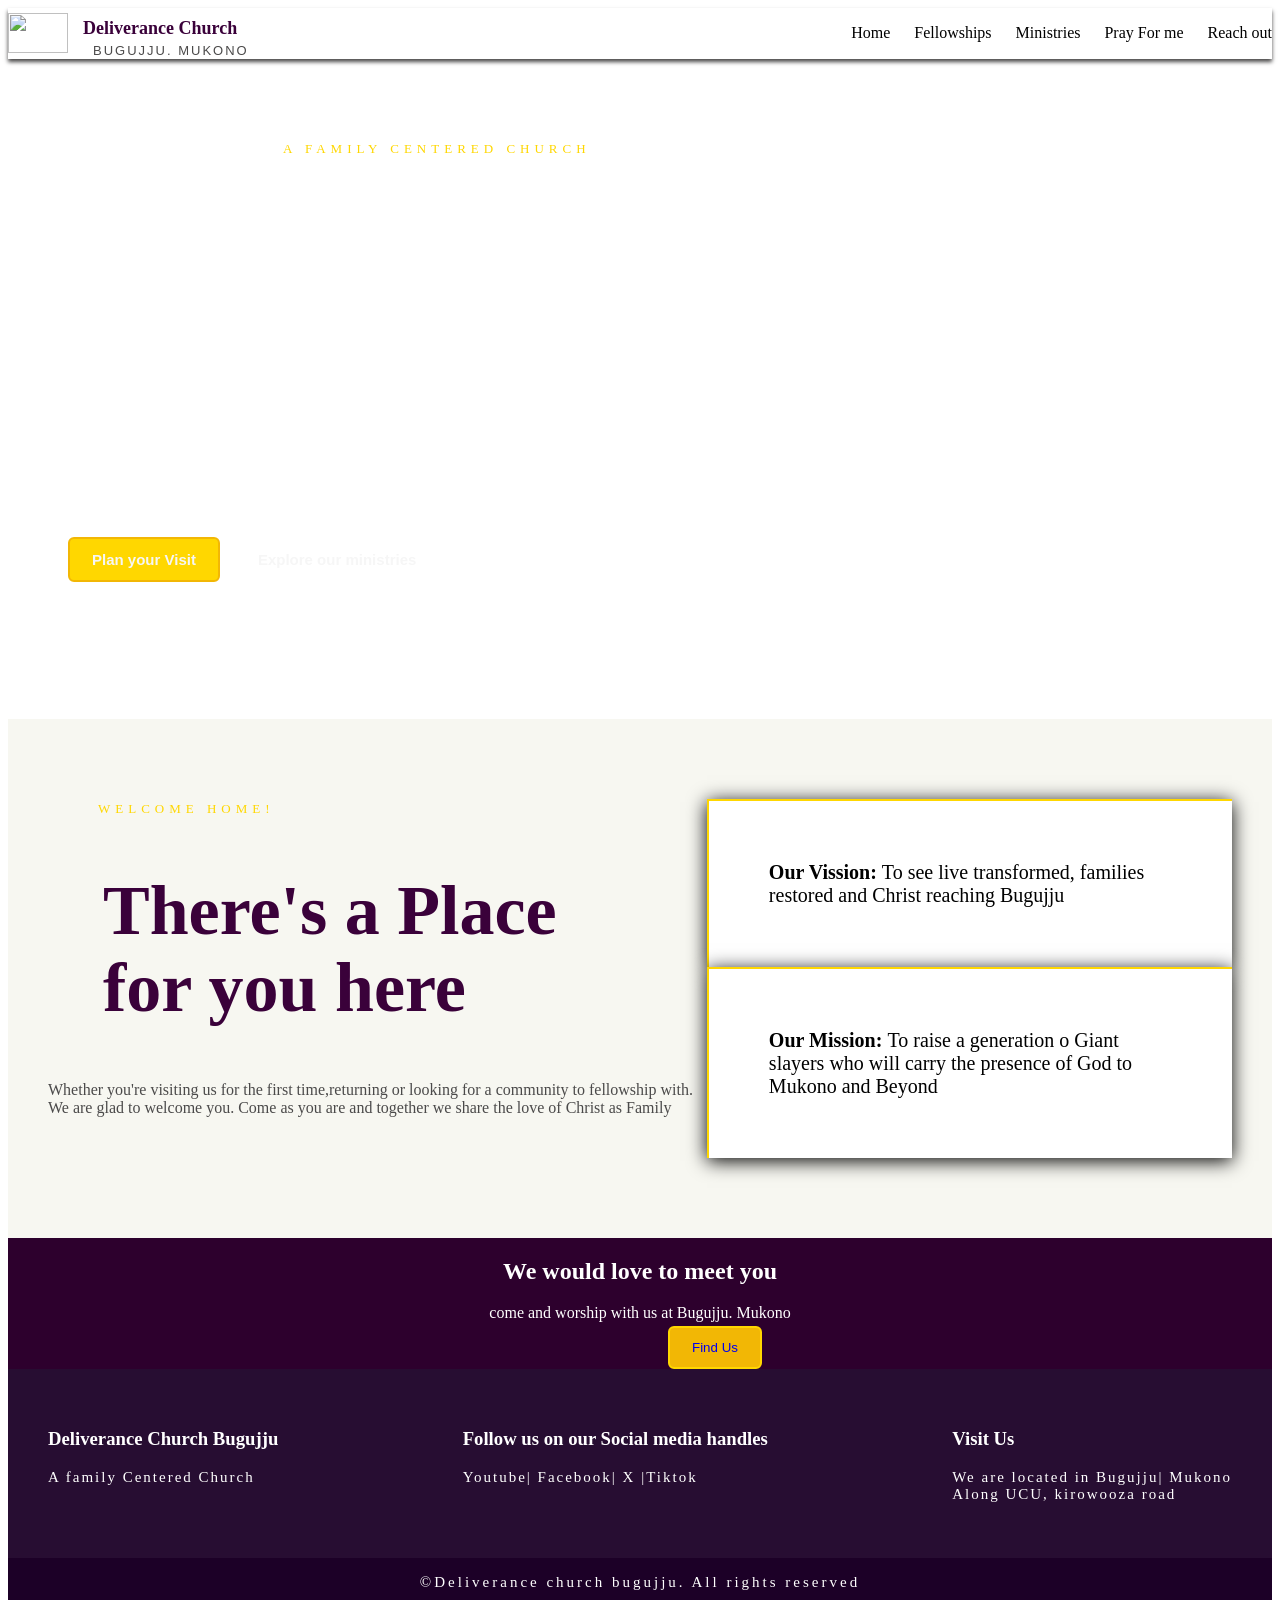
==== index.html @ ccda7ff5 "Add files via upload" ====
<!DOCTYPE html>
<html lang="en">
<head>
    <meta charset="UTF-8">
    <meta name="viewport" content="width=device-width, initial-scale=1.0">
    <title>Deliverance Church/ </title>
    <link rel="stylesheet" href="style.css">
</head>
<body>
    <header class="header">
        <div class="logo_area">
            <img class="logo" src="/Users/mac/Desktop/lesson 2/WhatsApp_Image_2026-11-09_at_16.35.35-removebg-preview.png"><span class="brand_name">Deliverance Church<small> BUGUJJU. MUKONO</small></span>
            <!-- <h3>Deliverance Church bugujju</h3> -->
        </div>
        <nav>
            <ul class="nav_list">
                <li><a href="index.html">Home</a></li>
                <li><a href="fellowships.html">Fellowships</a></li>
                <li><a href="ministries.html">Ministries</a></li>
                <li><a href="pray.html">Pray For me</a></li>
                <li><a href="reach.html">Reach out</a></li>
            </ul>
        </nav>
    </header>
    <main>
        <section class="hero">
            <div class="content">
                <span class="motto">A FAMILY CENTERED CHURCH</span>
                <h1>Discover Faith.<br>Find a Family. Do Kingdom Business.</h1>
                <p>Welcome to Deliverance church Bugujju. We are a community of growing in christ, building stronger family bonds and sharing the love of Christ with Bugujju, Mukono and beyond</p>
            </div>
            <div class="actions">
                <button class="visit"><a href="reach.html">Plan your Visit</a></button>
            
                <button class="ministries"><a href="ministries.html">Explore our ministries</a></button>
            
            </div>
            </section>
            <section class="welcome">
                <div class="home">
                    <span class="motto">WELCOME HOME!</span>
                    <h1>There's a Place for you here</h1>
                    <p>Whether you're visiting us for the first time,returning or looking for a community to fellowship with. We are glad to welcome you. Come as you are and together we share the love of Christ as Family</p>
                </div>
                <div class="values">
                    <div class="value">
                        <strong>Our Vission: </strong><span>To see live transformed, families restored and Christ reaching Bugujju</span>
                    </div>
                    <div class="value_2">
                        <strong>Our Mission: </strong><span>To raise a generation o Giant slayers who will carry the presence of God to Mukono and Beyond</span>
                    
            </section>
    </main>
    <footer class="site_footer">
        <div class="footer_info">
        <h2>We would love to meet you</h2>
        <p>come and worship with us at Bugujju. Mukono</p>
        </div>
        <div class="btn">
        <button class="find_us"><a href="reach.html">Find Us</a></button>
    
        </div>
    </footer>
    <footer class="main_footer">
        <div class="footer_name">
        <h3>Deliverance Church Bugujju</h3>
        <p>A family Centered Church</p>
        </div>
        <div class="platforms">
            <h3>Follow us on our Social media handles</h3>
            <p>Youtube| Facebook| X |Tiktok</p>
        </div>
        <div class="location_1">
            <h3>Visit Us</h3>
            <p>We are located in Bugujju| Mukono <br> Along UCU, kirowooza road</p>
        </div>
       

    </footer>
    <footer class="copy">
        <p>&copy;Deliverance church bugujju. All rights reserved</p>
    </footer>
   
       

</body>
</html>
---- style.css ----
p{}
.header{
    background-color: white;
    box-shadow: 0 3px 4px rgb(75, 74, 74);
    display:flex;
    justify-content: space-between;
     color:rgb(58, 1, 58);
    font-weight: lighter;
    position: sticky;
    top: 0;
    
}
.brand_name{
    color: rgb(58, 1, 58);
    font-size: 18px;
    font-weight: 800;
    line-height: 1.15;
    font-family: serif;
    margin-left: 10px;
    margin-top: 10px;
    
}
.brand_name small{
    display: block;
    font-size: small;
    margin-top: 5px;
    color:rgb(75, 74, 74) ;
    font-weight: 300;
    font-family: 'Trebuchet MS', 'Lucida Sans Unicode', 'Lucida Grande', 'Lucida Sans', Arial, sans-serif;
    letter-spacing: 2px;
    margin-left: 10px;
    
}




.nav_list{
    display: flex;
    list-style: none;
    gap: 24px;
}
nav ul li a{
    text-decoration: none;
    color:#000000
}

.logo{
    width: 60px;
    height: 40px;
    object-fit: contain;
}
.hero{
    background-image: linear-gradient(rgba(34, 1, 54, 0.75)), url("6efd0427-ec1e-40d9-b756-39658d7654d5.JPG");
    background-size: cover;
    background-position: center;
    height: 500px;
    color: white;
    padding: 80px 60px;
    text-align:left;
    
}
.logo_area{
    display: flex;
    align-items: center;
    gap: 5px;
}
.motto{
    color: gold;
    letter-spacing: 5px;
    font-size: 13px;
    margin-left: 65px;
}
h1{
    font-size: 65px;
    margin: 55px ;
    line-height: 1.1;
    max-width: 550px;
}
.hero p{
    font-size: 16px;
    line-height: 1.6;
    max-width: 550px;
    margin: 55px;


}
.content{
    margin-left: 150px;
}
.visit, .ministries{
    padding: 12px 22px;
    font-size: 15px;
    font-weight: bold;
    border-radius: 6px;
    margin-right: 10px;
   

}
.actions a{
    text-decoration: none;
    color: rgb(246, 246, 246);
}
.visit{
    background-color: gold;
    border: 2px solid #f2b705;
    color: black;

}
.ministries{
    background-color: transparent;
    color: white;
    border: 2px solid white;
}
.actions a.visit{
    background-color: #f2b705;
    border: 2px solid #f2b705;
    color: black;
}
.welcome{
    padding: 80px;
    background-color: rgb(247, 247, 241);
    display:flex;
    padding: 80px 40px;
}
.members{
    width: 100%;
    border-radius: 12px;
}
.home span{
    margin: 50px;
    padding-top: 60px;
    margin-top: 50px;
    
}
.home h1{
    font-size: 70px;
    color: rgb(58, 1, 58);
}
.home p{
    color: rgb(75, 74, 74);
}
.value, .value_2{
    padding: 60px;
    border: 2px solid gold;
    border-right: 2px;
    border-bottom: 2px;
    background-color: white;
    box-shadow: 0 3px 18px;
    font-size: 20px;
}
.site_footer{
    align-content: center;
    background-color: rgb(45, 0, 45);
    color: white;
}
.footer_info{
    display: block;
    align-content: center;
    text-align: center;
    

}
.find_us{
    background-color: #f2b705;
    margin-left: 660px;
    padding: 12px 22px;
    margin-top: -80px;
    border: 2px solid gold;
    border-radius: 6px;
}
.find_us a{
    text-decoration: none;
}
.main_footer{
    background-color: rgba(28, 0, 39,0.95);
    color: white;
    padding: 40px;
    display: flex;
    justify-content: space-between;
}
.main_footer p{
    font-size: 20px;
    font-weight: lighter;
    font-size: 15px;
    letter-spacing: 2px;
}
.copy{
    background-color: rgb(28, 0, 39);
    padding: 1px;
    color: white;
    font-weight: light;
    text-align: center;
    font-size: 15px;
    letter-spacing: 3px;
}
.content p{
    margin-left: 50px;
    max-width: 600px;
    margin-top: -50px;
    font-weight: 10px;
    

}
.hero_2{
     background-image: linear-gradient(rgba(32, 1, 32, 0.8)), url("947e3115-6610-4036-a808-8d89ff63f310.JPG");
    background-size: cover;
    background-position: center;
    height: 180px;
    color: rgb(250, 250, 232);
    padding: 80px 60px;
    text-align:left;
    
}
.min_hero{
    background-color: rgb(249, 249, 236);
    text-align: center;
    padding: 60px;
}
.min h1{
    color: rgb(58, 1, 58);
    margin-left: 200px;
    margin-top: 15px;
    font-size: 50px;
    max-width: 800px;
}
.min h4{
    font-size: 32px;
}
.min p{
    color: rgb(75, 74, 74);
    max-width: 500px;
    margin-left: 350px;
    margin-top: -40px;
    letter-spacing: 1px;
}    
.cards img{
    width: 350px;
    height: 250px;
    border-radius: 10px;

}
.cards{
    display: grid;
    grid-template-columns: repeat(3, 1fr);
    gap: 20px;
    margin: 0 auto;
}  
.card_text{
    padding: 20px;
}
.card_text h4{
    margin: 0 0 10px 0;
}
.img_card{
    background-color: white;
    box-shadow: 0 3px 5px rgb(66, 0, 66);
    border-radius: 12px;
}
.img_card h4{
    color: rgb(58, 1, 58);
    font-size: 20px;
    text-align: left;
}
.img_card p{
    color:rgb(75, 74, 74) ;
}
.services_sec{
    display: flex;
    padding: 60px 40px;
    text-align: center;
    
}
.service_grid{
    display: grid;
    grid-template-columns: repeat(2,1fr);
    gap: 20px;
    margin: -80px auto;
    text-align: left;
}
.service_grid h5{
    color: rgb(58, 1, 58);
    font-size: 20px;
}
.service_grid p{
    color: rgb(75, 74, 74);
}
.service, .service_1, .service_2, .service_3, .service_4{
     padding: 20px;
    border: 2px solid gold;
    border-right: 2px;
    border-bottom: 2px;
    background-color: white;
    box-shadow: 0 3px 18px;
    font-size: 20px;
}
.content_1 h1{
    font-size: 50px;
}
.content_1 p{
    margin-top: -35px;
    margin-left: 55px;
}
.prayer{
    display: flex;
    padding: 70px;
    
}
.pray p{
    max-width: 600px;
    color:rgb(75, 74, 74) ;
}
.pray h1{
    color: rgb(58, 1, 58);
}
form{
    display:list-item;
    line-height: 10px;
    font-size: 20px;
}
label{
    display: block;
    font-weight: 700px;
    font-size: 13px;
    margin: 15px 0 6px;
}
.form{
    padding:20px 80px;
    background-color: white;
    border: 2px solid rgb(79, 0, 79);
    box-shadow: 0 3px 18px;
    color: rgb(75, 74, 74);
    min-width: 40%;
    border-radius: 10px;
    
}
textarea{
    min-height: 145px;
}
.submit{
    background-color: gold;
    border: 2px yellow;
    padding: 12px 22px;
    border-radius: 6px;
}
input,textarea{
    width: 100%;
    padding: 16px;
}
.location{
    padding: 60px 40px;
    display: flex;
    gap: 30px;
    background-color:rgb(249, 249, 240);
    
}
.visit_right img{
    width: 100%;
    height: 450px;
    border-radius: 12px;
    box-shadow: 0 3px 1opx rgb(50, 0, 50);
}
.visit_right{
    min-width: 50%;
}
.location h2{
    font-size: 30px;
    
}
.direction{
    /* flex: 1 1 50%; */
    padding: 30px;
    min-width: 40%;
    max-height:550px;
    background-color: white;
    border-radius: 12PX;
    font-size: 20px;
    box-shadow: 0 3px 10px rgb(50, 0, 50);
    line-height: 1;
    
}
.location h4{
    color: rgb(58, 1, 58);
}
.visit_right h2{
    color: rgb(58, 1, 58);
    font-size: 40px;
}
.location p{
    color: rgb(75, 74, 74);
}
.direction p{
    color: rgb(75, 74, 74);
    font-size: 20px;
    letter-spacing: 1px;
}
.map{
    background-color: gold;
    padding: 12px 22px;
    border: gold;
    border-radius: 8px;
}
.map a{
    text-decoration: none;
    
}
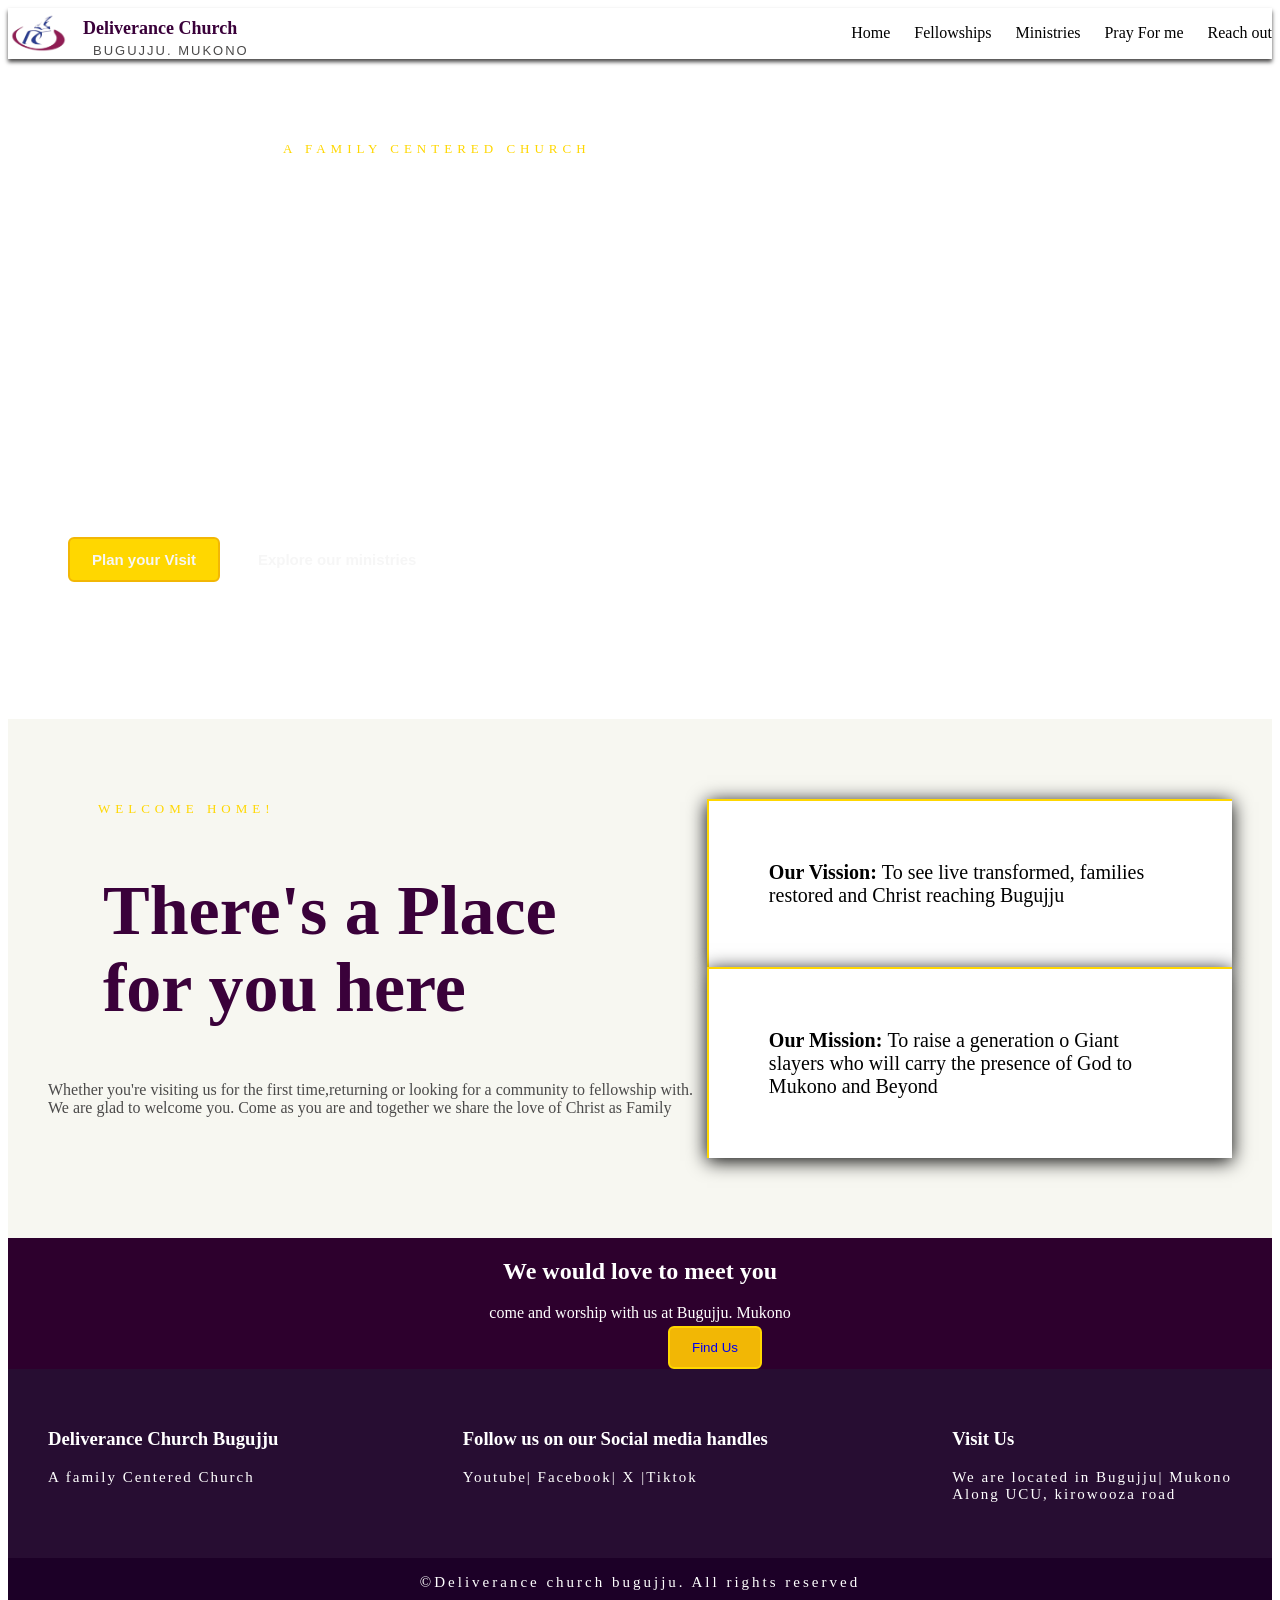
==== commit 244dde7e: "adjust the file path for the logo" ====
--- a/index.html
+++ b/index.html
@@ -9,7 +9,7 @@
 <body>
     <header class="header">
         <div class="logo_area">
-            <img class="logo" src="/Users/mac/Desktop/lesson 2/WhatsApp_Image_2026-11-09_at_16.35.35-removebg-preview.png"><span class="brand_name">Deliverance Church<small> BUGUJJU. MUKONO</small></span>
+            <img class="logo" src="./WhatsApp_Image_2026-11-09_at_16.35.35-removebg-preview.png"><span class="brand_name">Deliverance Church<small> BUGUJJU. MUKONO</small></span>
             <!-- <h3>Deliverance Church bugujju</h3> -->
         </div>
         <nav>
